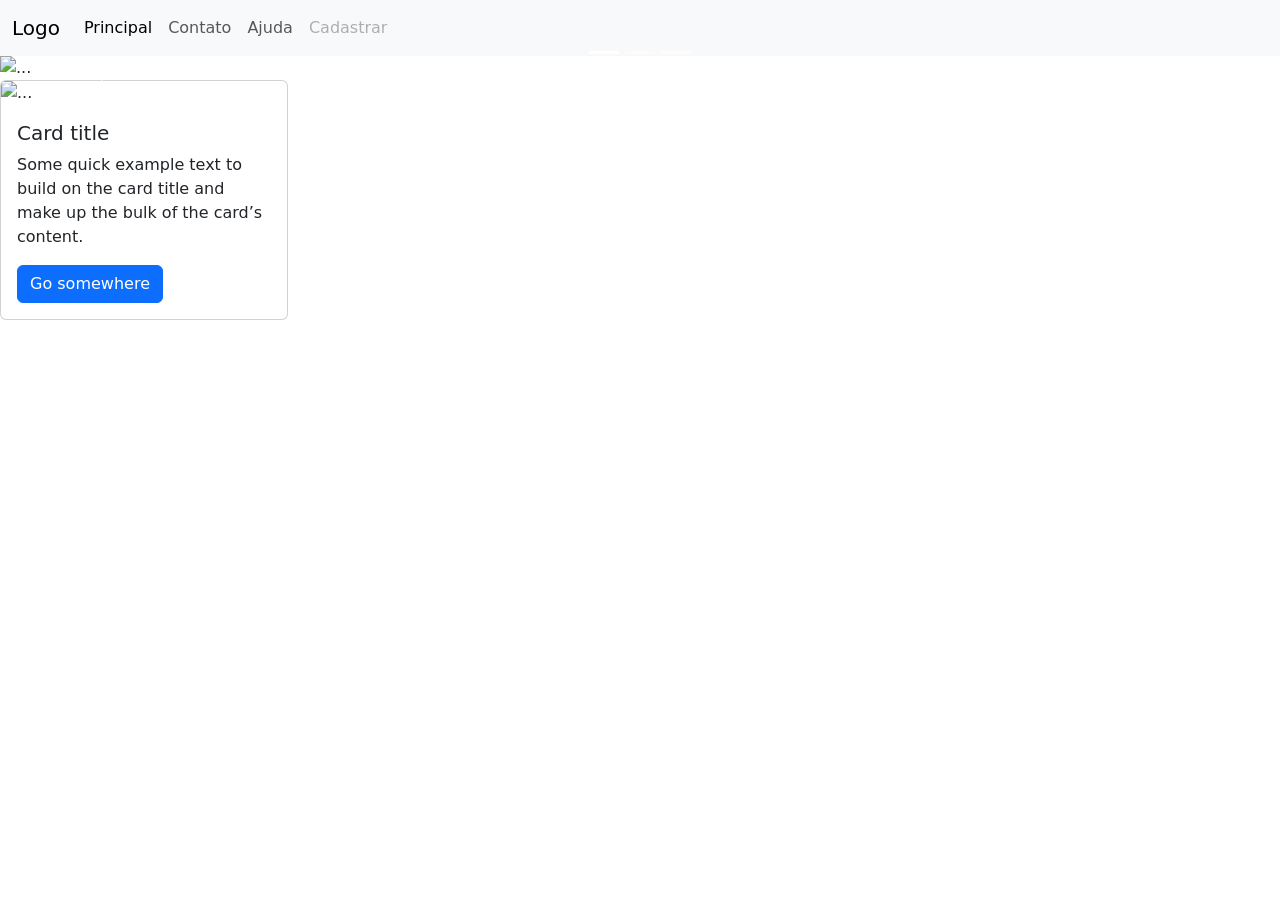
==== index.html @ d116bafe "arquivo swap" ====
<!DOCTYPE html>
<html lang="pt-br">
<head>
    <meta charset="UTF-8">
    <meta name="viewport" content="width=device-width, initial-scale=1.0">
    <title>Perfumaria</title>

    <!-- Bootstrap CSS -->
    <link href="https://cdn.jsdelivr.net/npm/bootstrap@5.3.8/dist/css/bootstrap.min.css" rel="stylesheet" integrity="sha384-sRIl4kxILFvY47J16cr9ZwB07vP4J8+LH7qKQnuqkuIAvNWLzeN8tE5YBujZqJLB" crossorigin="anonymous">

    <!-- Bootstrap Icons -->
    <link rel="stylesheet" href="https://cdn.jsdelivr.net/npm/bootstrap-icons@1.13.1/font/bootstrap-icons.min.css">

    <!-- CSS -->
    <link rel="stylesheet" href="./assets/css/style.css">

</head>
<body>
    
    <!-- CABEÇALHO -->
    <header>

        <!-- NAVBAR -->
        <nav class="navbar navbar-expand-lg bg-body-tertiary">
            <div class="container-fluid">
                <a class="navbar-brand" href="#">Logo</a>
                <button class="navbar-toggler" type="button" data-bs-toggle="collapse" data-bs-target="#navbarNav" aria-controls="navbarNav" aria-expanded="false" aria-label="Toggle navigation">
                <span class="navbar-toggler-icon"></span>
                </button>
                <div class="collapse navbar-collapse" id="navbarNav">
                <ul class="navbar-nav">
                    <li class="nav-item">
                    <a class="nav-link active" aria-current="page" href="#">Principal</a>
                    </li>
                    <li class="nav-item">
                    <a class="nav-link" href="#">Contato</a>
                    </li>
                    <li class="nav-item">
                    <a class="nav-link" href="#">Ajuda</a>
                    </li>
                    <li class="nav-item">
                    <a class="nav-link disabled" aria-disabled="true">Cadastrar</a>
                    </li>
                </ul>
                </div>
            </div>
        </nav>

    </header>

    <main>

        <!-- BANNER -->
        <section>
            <div id="carouselExampleIndicators" class="carousel slide">
                <div class="carousel-indicators">
                    <button type="button" data-bs-target="#carouselExampleIndicators" data-bs-slide-to="0" class="active" aria-current="true" aria-label="Slide 1"></button>
                    <button type="button" data-bs-target="#carouselExampleIndicators" data-bs-slide-to="1" aria-label="Slide 2"></button>
                    <button type="button" data-bs-target="#carouselExampleIndicators" data-bs-slide-to="2" aria-label="Slide 3"></button>
                </div>
                <div class="carousel-inner">
                    <div class="carousel-item active">
                    <img src="..." class="d-block w-100" alt="...">
                    </div>
                    <div class="carousel-item">
                    <img src="..." class="d-block w-100" alt="...">
                    </div>
                    <div class="carousel-item">
                    <img src="..." class="d-block w-100" alt="...">
                    </div>
                </div>
                <button class="carousel-control-prev" type="button" data-bs-target="#carouselExampleIndicators" data-bs-slide="prev">
                    <span class="carousel-control-prev-icon" aria-hidden="true"></span>
                    <span class="visually-hidden">Previous</span>
                </button>
                <button class="carousel-control-next" type="button" data-bs-target="#carouselExampleIndicators" data-bs-slide="next">
                    <span class="carousel-control-next-icon" aria-hidden="true"></span>
                    <span class="visually-hidden">Next</span>
                </button>
            </div>
        </section>

        <!-- CARDS PERFUMES -->
        <section>
            <div class="card" style="width: 18rem;">
                <img src="..." class="card-img-top" alt="...">
                <div class="card-body">
                    <h5 class="card-title">Card title</h5>
                    <p class="card-text">Some quick example text to build on the card title and make up the bulk of the card’s content.</p>
                    <a href="#" class="btn btn-primary">Go somewhere</a>
                </div>
            </div>
        </section>

        <!-- GALERIA -->
        <section></section>

        <!-- CONTATO -->
        <section></section>

    </main>

    <!-- RODAPÉ -->
    <footer>

    </footer>

    <!-- Bootstrap -->
    <script src="https://cdn.jsdelivr.net/npm/bootstrap@5.3.8/dist/js/bootstrap.bundle.min.js" integrity="sha384-FKyoEForCGlyvwx9Hj09JcYn3nv7wiPVlz7YYwJrWVcXK/BmnVDxM+D2scQbITxI" crossorigin="anonymous"></script>

    <!-- SweetAlert2 -->
    <script src="https://cdn.jsdelivr.net/npm/sweetalert2@11"></script>

</body>
</html>
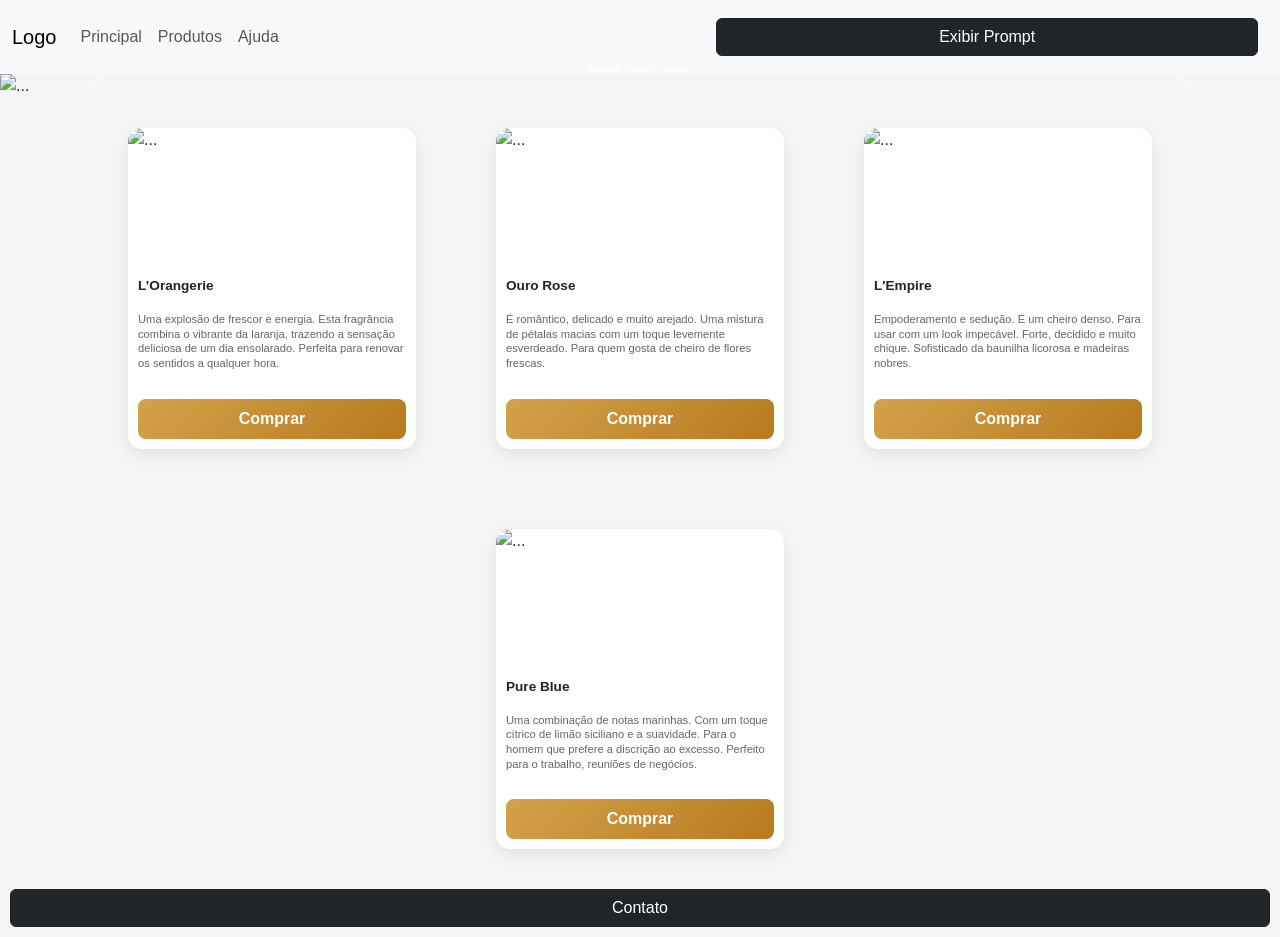
==== commit 1d505e8f: "Escolhas dos botões, programação do css, escolhas das imagens e descrições e  crianção de outra pági" ====
--- a/index.html
+++ b/index.html
@@ -1,12 +1,14 @@
 <!DOCTYPE html>
 <html lang="pt-br">
+
 <head>
     <meta charset="UTF-8">
     <meta name="viewport" content="width=device-width, initial-scale=1.0">
     <title>Perfumaria</title>
 
     <!-- Bootstrap CSS -->
-    <link href="https://cdn.jsdelivr.net/npm/bootstrap@5.3.8/dist/css/bootstrap.min.css" rel="stylesheet" integrity="sha384-sRIl4kxILFvY47J16cr9ZwB07vP4J8+LH7qKQnuqkuIAvNWLzeN8tE5YBujZqJLB" crossorigin="anonymous">
+    <link href="https://cdn.jsdelivr.net/npm/bootstrap@5.3.8/dist/css/bootstrap.min.css" rel="stylesheet"
+        integrity="sha384-sRIl4kxILFvY47J16cr9ZwB07vP4J8+LH7qKQnuqkuIAvNWLzeN8tE5YBujZqJLB" crossorigin="anonymous">
 
     <!-- Bootstrap Icons -->
     <link rel="stylesheet" href="https://cdn.jsdelivr.net/npm/bootstrap-icons@1.13.1/font/bootstrap-icons.min.css">
@@ -14,9 +16,15 @@
     <!-- CSS -->
     <link rel="stylesheet" href="./assets/css/style.css">
 
+    <!-- JS -->
+    <script src="./assets/js/script.js" defer></script>
+
+
+
 </head>
+
 <body>
-    
+
     <!-- CABEÇALHO -->
     <header>
 
@@ -24,24 +32,25 @@
         <nav class="navbar navbar-expand-lg bg-body-tertiary">
             <div class="container-fluid">
                 <a class="navbar-brand" href="#">Logo</a>
-                <button class="navbar-toggler" type="button" data-bs-toggle="collapse" data-bs-target="#navbarNav" aria-controls="navbarNav" aria-expanded="false" aria-label="Toggle navigation">
-                <span class="navbar-toggler-icon"></span>
+                <button class="navbar-toggler" type="button" data-bs-toggle="collapse" data-bs-target="#navbarNav"
+                    aria-controls="navbarNav" aria-expanded="false" aria-label="Toggle navigation">
+                    <span class="navbar-toggler-icon"></span>
                 </button>
                 <div class="collapse navbar-collapse" id="navbarNav">
-                <ul class="navbar-nav">
-                    <li class="nav-item">
-                    <a class="nav-link active" aria-current="page" href="#">Principal</a>
-                    </li>
-                    <li class="nav-item">
-                    <a class="nav-link" href="#">Contato</a>
-                    </li>
-                    <li class="nav-item">
-                    <a class="nav-link" href="#">Ajuda</a>
-                    </li>
-                    <li class="nav-item">
-                    <a class="nav-link disabled" aria-disabled="true">Cadastrar</a>
-                    </li>
-                </ul>
+                    <ul class="navbar-nav">
+                        <li class="nav-item">
+                            <a class="nav-link" aria-current="page" href="./pro">Principal</a>
+                        </li>
+                        <li class="nav-item">
+                            <a class="nav-link" href="./produto.html">Produtos</a>
+                        </li>
+                        <li class="nav-item">
+                            <a class="nav-link" href="#">Ajuda</a>
+                        </li>
+                    </ul>
+                </div>
+                <div class="card-body text-center">
+                    <button id="alertInput" class="btn btn-dark">Exibir Prompt</button>
                 </div>
             </div>
         </nav>
@@ -54,26 +63,31 @@
         <section>
             <div id="carouselExampleIndicators" class="carousel slide">
                 <div class="carousel-indicators">
-                    <button type="button" data-bs-target="#carouselExampleIndicators" data-bs-slide-to="0" class="active" aria-current="true" aria-label="Slide 1"></button>
-                    <button type="button" data-bs-target="#carouselExampleIndicators" data-bs-slide-to="1" aria-label="Slide 2"></button>
-                    <button type="button" data-bs-target="#carouselExampleIndicators" data-bs-slide-to="2" aria-label="Slide 3"></button>
+                    <button type="button" data-bs-target="#carouselExampleIndicators" data-bs-slide-to="0"
+                        class="active" aria-current="true" aria-label="Slide 1"></button>
+                    <button type="button" data-bs-target="#carouselExampleIndicators" data-bs-slide-to="1"
+                        aria-label="Slide 2"></button>
+                    <button type="button" data-bs-target="#carouselExampleIndicators" data-bs-slide-to="2"
+                        aria-label="Slide 3"></button>
                 </div>
                 <div class="carousel-inner">
                     <div class="carousel-item active">
-                    <img src="..." class="d-block w-100" alt="...">
+                        <img src="..." class="d-block w-100" alt="...">
                     </div>
                     <div class="carousel-item">
-                    <img src="..." class="d-block w-100" alt="...">
+                        <img src="..." class="d-block w-100" alt="...">
                     </div>
                     <div class="carousel-item">
-                    <img src="..." class="d-block w-100" alt="...">
+                        <img src="..." class="d-block w-100" alt="...">
                     </div>
                 </div>
-                <button class="carousel-control-prev" type="button" data-bs-target="#carouselExampleIndicators" data-bs-slide="prev">
+                <button class="carousel-control-prev" type="button" data-bs-target="#carouselExampleIndicators"
+                    data-bs-slide="prev">
                     <span class="carousel-control-prev-icon" aria-hidden="true"></span>
                     <span class="visually-hidden">Previous</span>
                 </button>
-                <button class="carousel-control-next" type="button" data-bs-target="#carouselExampleIndicators" data-bs-slide="next">
+                <button class="carousel-control-next" type="button" data-bs-target="#carouselExampleIndicators"
+                    data-bs-slide="next">
                     <span class="carousel-control-next-icon" aria-hidden="true"></span>
                     <span class="visually-hidden">Next</span>
                 </button>
@@ -81,13 +95,49 @@
         </section>
 
         <!-- CARDS PERFUMES -->
-        <section>
+        <section class="cards-container">
             <div class="card" style="width: 18rem;">
-                <img src="..." class="card-img-top" alt="...">
+                <img src="https://images.pexels.com/photos/35806942/pexels-photo-35806942.jpeg" class="card-img-top"
+                    alt="...">
                 <div class="card-body">
-                    <h5 class="card-title">Card title</h5>
-                    <p class="card-text">Some quick example text to build on the card title and make up the bulk of the card’s content.</p>
-                    <a href="#" class="btn btn-primary">Go somewhere</a>
+                    <h5 class="card-title"> L’Orangerie</h5>
+                    <p class="card-text">Uma explosão de frescor e energia. Esta fragrância combina o
+                        vibrante da laranja, trazendo a sensação deliciosa de um dia ensolarado.
+                        Perfeita para renovar os sentidos a qualquer h­­­­­ora.</p>
+                    <a href="#" class="btn btn-primary">Comprar</a>
+                </div>
+            </div>
+
+            <div class="card" style="width: 18rem;">
+                <img src="https://images.pexels.com/photos/7247803/pexels-photo-7247803.jpeg" class="card-img-top"
+                    alt="...">
+                <div class="card-body">
+                    <h5 class="card-title">Ouro Rose</h5>
+                    <p class="card-text">É romântico, delicado e muito arejado. Uma mistura de pétalas macias com um
+                        toque levemente esverdeado. Para quem gosta de cheiro de flores frescas.</p>
+                    <a href="#" class="btn btn-primary">Comprar</a>
+                </div>
+            </div>
+
+            <div class="card" style="width: 18rem;">
+                <img src="https://images.pexels.com/photos/31842240/pexels-photo-31842240.jpeg" class="card-img-top"
+                    alt="...">
+                <div class="card-body">
+                    <h5 class="card-title"> L'Empire</h5>
+                    <p class="card-text">Empoderamento e sedução. É um cheiro denso. Para usar com um look impecável.
+                        Forte, decidido e muito chique. Sofisticado da baunilha licorosa e madeiras nobres.</p>
+                    <a href="#" class="btn btn-primary">Comprar</a>
+                </div>
+            </div>
+
+            <div class="card" style="width: 18rem;">
+                <img src="https://images.pexels.com/photos/36834224/pexels-photo-36834224.jpeg" class="card-img-top" alt="...">
+                <div class="card-body">
+                    <h5 class="card-title">Pure Blue</h5>
+                    <p class="card-text">Uma combinação de notas marinhas. Com um toque cítrico de limão siciliano e a
+                        suavidade. Para o homem que prefere a discrição ao excesso. Perfeito para o trabalho, reuniões
+                        de negócios.</p>
+                    <a href="#" class="btn btn-primary">Comprar</a>
                 </div>
             </div>
         </section>
@@ -96,7 +146,11 @@
         <section></section>
 
         <!-- CONTATO -->
-        <section></section>
+        <section>
+            <div class="card-body text-center">
+                <button id="" class="btn btn-dark">Contato</button>
+            </div>
+        </section>
 
     </main>
 
@@ -105,13 +159,8 @@
 
     </footer>
 
-    <!-- Bootstrap -->
-    <script src="https://cdn.jsdelivr.net/npm/bootstrap@5.3.8/dist/js/bootstrap.bundle.min.js" integrity="sha384-FKyoEForCGlyvwx9Hj09JcYn3nv7wiPVlz7YYwJrWVcXK/BmnVDxM+D2scQbITxI" crossorigin="anonymous"></script>
 
-    <!-- SweetAlert2 -->
-    <script src="https://cdn.jsdelivr.net/npm/sweetalert2@11"></script>
 
 </body>
-</html>
 
-
+</html>
--- a/assets/css/style.css
+++ b/assets/css/style.css
@@ -0,0 +1,99 @@
+.cards-container{
+    display: flex;
+    justify-content: center; /* centraliza horizontalmente */
+    align-items: center;
+    gap: 80px; /* espaço entre os cards */
+    flex-wrap: wrap; /* quebra linha no celular */
+    padding: 30px;
+
+}
+
+.card {
+    width: 10rem;
+    border: none;
+    border-radius: 14px;
+    overflow: hidden;
+    background: #fff;
+    box-shadow: 0 6px 18px rgba(0, 0, 0, 0.08);
+    transition: 0.3s ease;
+    position: relative;
+}
+
+.card:hover {
+    transform: translateY(-8px);
+    box-shadow: 0 12px 28px rgba(0, 0, 0, 0.15);
+}
+
+/* ===== IMAGEM ===== */
+
+.card-img-top {
+    width: 100%;
+    height: 140px;
+    object-fit: cover;
+}
+
+/* ===== CORPO ===== */
+
+.card-body {
+    padding: 10px;
+    display: flex;
+    flex-direction: column;
+    gap: 12px;
+}
+
+/* ===== TÍTULO ===== */
+
+.card-title {
+    font-size: 0.85rem;
+    font-weight: 700;
+    color: #222;
+    margin-bottom: 6px;
+}
+
+/* ===== TEXTO ===== */
+
+.card-text {
+    font-size: 0.7rem;
+    color: #666;
+    line-height: 1.3;
+}
+
+/* ===== BOTÃO ===== */
+
+.btn-primary {
+    margin-top: auto;
+    border: none;
+    border-radius: 8px;
+    padding: 8px;
+    background: linear-gradient(135deg, #d4a24c, #b67a1d);
+    color: white;
+    font-size: 0.75;
+    font-weight: 600;
+    text-align: center;
+    text-decoration: none;
+    transition: 0.3s ease;
+}
+
+.btn-primary:hover {
+    background: linear-gradient(135deg, #b67a1d, #8f5d10);
+    transform: scale(1.03);
+}
+
+/* ===== FUNDO DA PÁGINA ===== */
+
+body {
+    background: #f5f5f5;
+    font-family: Arial, Helvetica, sans-serif;
+}
+
+/* ===== RESPONSIVO ===== */
+
+@media (max-width: 768px) {
+    .card {
+        width: 100%;
+    }
+
+    .card-img-top {
+        height: 240px;
+    }
+}
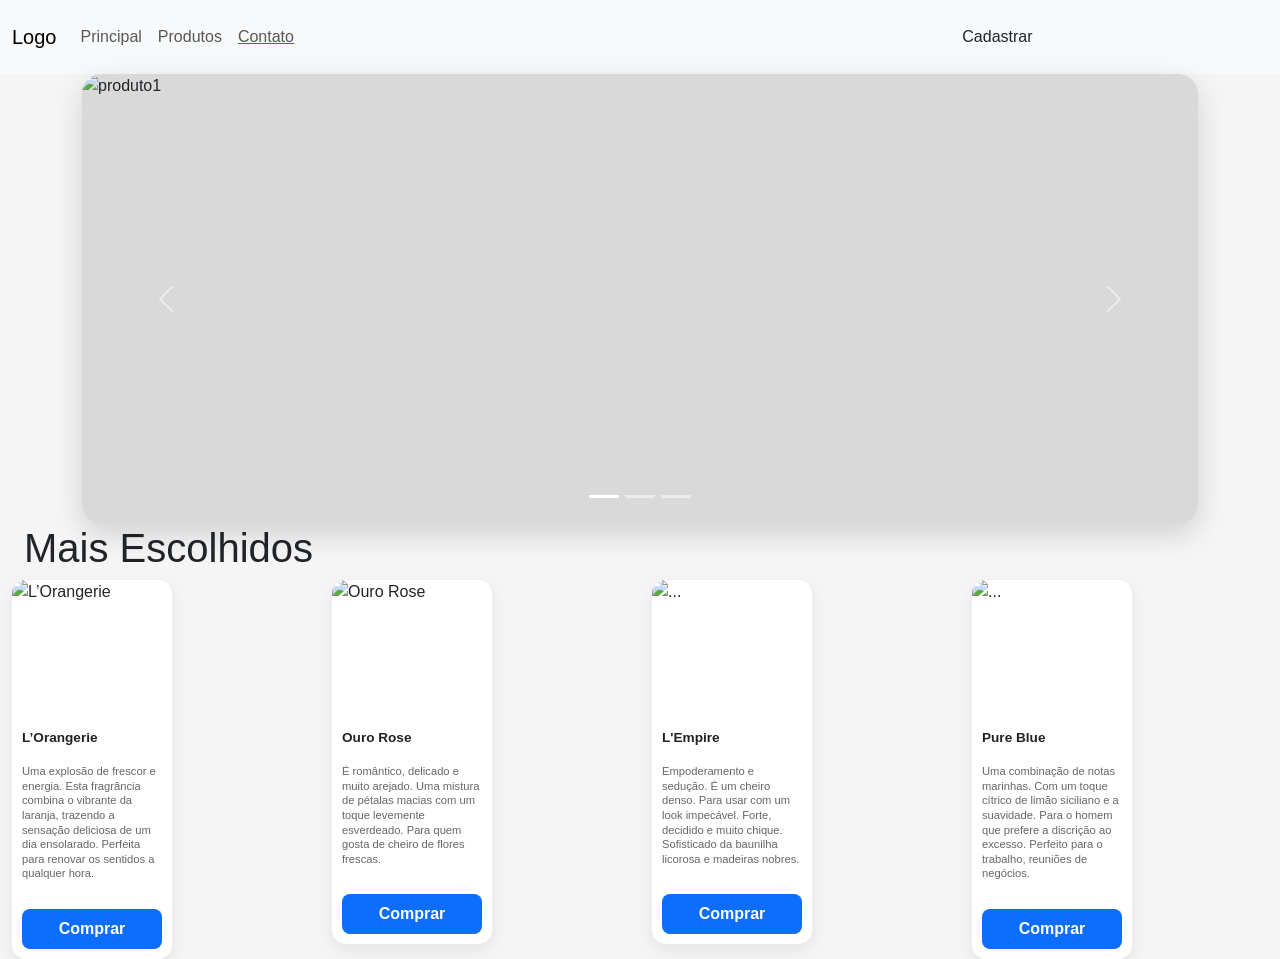
==== commit 0801d8e1: "Tentando formatar os cards Co-authored-by: Lorena Gonçalves <lorenagoncalves02@users.noreply.github." ====
--- a/index.html
+++ b/index.html
@@ -6,12 +6,18 @@
     <meta name="viewport" content="width=device-width, initial-scale=1.0">
     <title>Perfumaria</title>
 
-    <!-- Bootstrap CSS -->
-    <link href="https://cdn.jsdelivr.net/npm/bootstrap@5.3.8/dist/css/bootstrap.min.css" rel="stylesheet"
-        integrity="sha384-sRIl4kxILFvY47J16cr9ZwB07vP4J8+LH7qKQnuqkuIAvNWLzeN8tE5YBujZqJLB" crossorigin="anonymous">
+    <!-- Bootstrap CSS via CDN CSS -->
+    <link href="https://cdn.jsdelivr.net/npm/bootstrap@5.3.5/dist/css/bootstrap.min.css" rel="stylesheet" integrity="sha384-SgOJa3DmI69IUzQ2PVdRZhwQ+dy64/BUtbMJw1MZ8t5HZApcHrRKUc4W0kG879m7" crossorigin="anonymous">
 
-    <!-- Bootstrap Icons -->
-    <link rel="stylesheet" href="https://cdn.jsdelivr.net/npm/bootstrap-icons@1.13.1/font/bootstrap-icons.min.css">
+    
+    <!-- SweetAlert2 CSS via CDN -->
+    <link rel="stylesheet" href="https://cdn.jsdelivr.net/npm/sweetalert2@11.18.0/dist/sweetalert2.min.css">
+    
+    <!-- SweetAlert2 JavaScript via CDN -->
+    <script src="https://cdn.jsdelivr.net/npm/sweetalert2@11.18.0/dist/sweetalert2.all.min.js" defer></script>
+    
+    <!-- Bootstrap JS via CDN JS --> 
+     <script src="https://cdn.jsdelivr.net/npm/bootstrap@5.3.5/dist/js/bootstrap.bundle.min.js" integrity="sha384-k6d4wzSIapyDyv1kpU366/PK5hCdSbCRGRCMv+eplOQJWyd1fbcAu9OCUj5zNLiq" crossorigin="anonymous" defer></script>
 
     <!-- CSS -->
     <link rel="stylesheet" href="./assets/css/style.css">
@@ -19,15 +25,12 @@
     <!-- JS -->
     <script src="./assets/js/script.js" defer></script>
 
-
-
 </head>
 
 <body>
 
     <!-- CABEÇALHO -->
     <header>
-
         <!-- NAVBAR -->
         <nav class="navbar navbar-expand-lg bg-body-tertiary">
             <div class="container-fluid">
@@ -39,18 +42,18 @@
                 <div class="collapse navbar-collapse" id="navbarNav">
                     <ul class="navbar-nav">
                         <li class="nav-item">
-                            <a class="nav-link" aria-current="page" href="./pro">Principal</a>
+                            <a class="nav-link" aria-current="page" href="./index.html">Principal</a>
                         </li>
                         <li class="nav-item">
                             <a class="nav-link" href="./produto.html">Produtos</a>
                         </li>
-                        <li class="nav-item">
-                            <a class="nav-link" href="#">Ajuda</a>
-                        </li>
+                        <a class="nav-item">
+                            <button id="btn-contato" class="nav-link">Contato</button>
+                        </a>
                     </ul>
                 </div>
                 <div class="card-body text-center">
-                    <button id="alertInput" class="btn btn-dark">Exibir Prompt</button>
+                    <button id="alertInput" class="btn " >Cadastrar</button>
                 </div>
             </div>
         </nav>
@@ -60,33 +63,33 @@
     <main>
 
         <!-- BANNER -->
-        <section>
-            <div id="carouselExampleIndicators" class="carousel slide">
+        <section class="container ">
+            <div id="carousel" class="carousel slide">
                 <div class="carousel-indicators">
-                    <button type="button" data-bs-target="#carouselExampleIndicators" data-bs-slide-to="0"
+                    <button type="button" data-bs-target="#carousel" data-bs-slide-to="0"
                         class="active" aria-current="true" aria-label="Slide 1"></button>
-                    <button type="button" data-bs-target="#carouselExampleIndicators" data-bs-slide-to="1"
+                    <button type="button" data-bs-target="#carousel" data-bs-slide-to="1"
                         aria-label="Slide 2"></button>
-                    <button type="button" data-bs-target="#carouselExampleIndicators" data-bs-slide-to="2"
+                    <button type="button" data-bs-target="#carousel" data-bs-slide-to="2"
                         aria-label="Slide 3"></button>
                 </div>
                 <div class="carousel-inner">
                     <div class="carousel-item active">
-                        <img src="..." class="d-block w-100" alt="...">
+                        <img src="https://images.pexels.com/photos/7703038/pexels-photo-7703038.jpeg" class="d-block w-100 h-100" alt="produto1">
                     </div>
                     <div class="carousel-item">
-                        <img src="..." class="d-block w-100" alt="...">
+                        <img src="https://images.pexels.com/photos/9323886/pexels-photo-9323886.jpeg" class="d-block w-100 h-100" alt="produto2">
                     </div>
                     <div class="carousel-item">
-                        <img src="..." class="d-block w-100" alt="...">
+                        <img src="https://images.pexels.com/photos/30970928/pexels-photo-30970928.jpeg" class="d-block w-100 h-100" alt="produto3">
                     </div>
                 </div>
-                <button class="carousel-control-prev" type="button" data-bs-target="#carouselExampleIndicators"
+                <button class="carousel-control-prev" type="button" data-bs-target="#carousel"
                     data-bs-slide="prev">
                     <span class="carousel-control-prev-icon" aria-hidden="true"></span>
                     <span class="visually-hidden">Previous</span>
                 </button>
-                <button class="carousel-control-next" type="button" data-bs-target="#carouselExampleIndicators"
+                <button class="carousel-control-next" type="button" data-bs-target="#carousel"
                     data-bs-slide="next">
                     <span class="carousel-control-next-icon" aria-hidden="true"></span>
                     <span class="visually-hidden">Next</span>
@@ -95,68 +98,65 @@
         </section>
 
         <!-- CARDS PERFUMES -->
-        <section class="cards-container">
-            <div class="card" style="width: 18rem;">
-                <img src="https://images.pexels.com/photos/35806942/pexels-photo-35806942.jpeg" class="card-img-top"
-                    alt="...">
-                <div class="card-body">
-                    <h5 class="card-title"> L’Orangerie</h5>
-                    <p class="card-text">Uma explosão de frescor e energia. Esta fragrância combina o
-                        vibrante da laranja, trazendo a sensação deliciosa de um dia ensolarado.
-                        Perfeita para renovar os sentidos a qualquer h­­­­­ora.</p>
-                    <a href="#" class="btn btn-primary">Comprar</a>
+        <section class="container-fluid  ">
+            
+            <div class="container-fluid">
+                <h1>Mais Escolhidos</h1>
+            </div>
+            <div class="row row-cols-1 row-cols-md-4 g-4">
+                <div class="col">
+                    <div class="card">
+                    <img src="https://images.pexels.com/photos/35806942/pexels-photo-35806942.jpeg" class="card-img-top" alt="L’Orangerie">
+                    <div class="card-body">
+                        <h5 class="card-title">L’Orangerie</h5>
+                        <p class="card-text">Uma explosão de frescor e energia. Esta fragrância combina o
+                            vibrante da laranja, trazendo a sensação deliciosa de um dia ensolarado.
+                            Perfeita para renovar os sentidos a qualquer h­­­­­ora.</p>
+                        <button id="btn-comprar" class="btn btn-primary">Comprar</button>
+                    </div>
+                    </div>
                 </div>
-            </div>
-
-            <div class="card" style="width: 18rem;">
-                <img src="https://images.pexels.com/photos/7247803/pexels-photo-7247803.jpeg" class="card-img-top"
-                    alt="...">
-                <div class="card-body">
-                    <h5 class="card-title">Ouro Rose</h5>
-                    <p class="card-text">É romântico, delicado e muito arejado. Uma mistura de pétalas macias com um
-                        toque levemente esverdeado. Para quem gosta de cheiro de flores frescas.</p>
-                    <a href="#" class="btn btn-primary">Comprar</a>
+                <div class="col">
+                    <div class="card">
+                    <img src="https://images.pexels.com/photos/7247803/pexels-photo-7247803.jpeg" class="card-img-top" alt="Ouro Rose">
+                    <div class="card-body">
+                        <h5 class="card-title">Ouro Rose</h5>
+                        <p class="card-text">É romântico, delicado e muito arejado. Uma mistura de pétalas macias com um
+                            toque levemente esverdeado. Para quem gosta de cheiro de flores frescas.</p>
+                        <button id="btn-comprar" class="btn btn-primary">Comprar</button>
+                    </div>
+                    </div>
                 </div>
-            </div>
-
-            <div class="card" style="width: 18rem;">
-                <img src="https://images.pexels.com/photos/31842240/pexels-photo-31842240.jpeg" class="card-img-top"
-                    alt="...">
-                <div class="card-body">
-                    <h5 class="card-title"> L'Empire</h5>
-                    <p class="card-text">Empoderamento e sedução. É um cheiro denso. Para usar com um look impecável.
-                        Forte, decidido e muito chique. Sofisticado da baunilha licorosa e madeiras nobres.</p>
-                    <a href="#" class="btn btn-primary">Comprar</a>
+                <div class="col">
+                    <div class="card">
+                    <img src="https://images.pexels.com/photos/31842240/pexels-photo-31842240.jpeg" class="card-img-top" alt="...">
+                    <div class="card-body">
+                        <h5 class="card-title">L'Empire</h5>
+                        <p class="card-text">Empoderamento e sedução. É um cheiro denso. Para usar com um look impecável.
+                            Forte, decidido e muito chique. Sofisticado da baunilha licorosa e madeiras nobres.</p>
+                        <button id="btn-comprar" class="btn btn-primary">Comprar</button>
+                    </div>
+                    </div>
                 </div>
-            </div>
-
-            <div class="card" style="width: 18rem;">
-                <img src="https://images.pexels.com/photos/36834224/pexels-photo-36834224.jpeg" class="card-img-top" alt="...">
-                <div class="card-body">
-                    <h5 class="card-title">Pure Blue</h5>
-                    <p class="card-text">Uma combinação de notas marinhas. Com um toque cítrico de limão siciliano e a
-                        suavidade. Para o homem que prefere a discrição ao excesso. Perfeito para o trabalho, reuniões
-                        de negócios.</p>
-                    <a href="#" class="btn btn-primary">Comprar</a>
+                <div class="col">
+                    <div class="card">
+                    <img src="https://images.pexels.com/photos/36834224/pexels-photo-36834224.jpeg" class="card-img-top" alt="...">
+                    <div class="card-body">
+                        <h5 class="card-title">Pure Blue</h5>
+                        <p class="card-text">Uma combinação de notas marinhas. Com um toque cítrico de limão siciliano e a
+                            suavidade. Para o homem que prefere a discrição ao excesso. Perfeito para o trabalho, reuniões
+                            de negócios.</p>
+                        <button id="btn-comprar" class="btn btn-primary">Comprar</button>
+                    </div>
+                    </div>
                 </div>
             </div>
         </section>
-
-        <!-- GALERIA -->
-        <section></section>
-
-        <!-- CONTATO -->
-        <section>
-            <div class="card-body text-center">
-                <button id="" class="btn btn-dark">Contato</button>
-            </div>
-        </section>
-
     </main>
 
     <!-- RODAPÉ -->
     <footer>
-
+        
     </footer>
 
 
--- a/assets/css/style.css
+++ b/assets/css/style.css
@@ -1,9 +1,63 @@
+*{
+    margin: 0;
+    padding: 0;
+    box-sizing: border-box;
+}
+
+/* ===== CONTAINER DO BANNER ===== */
+
+.banner-container {
+    width: 30%;              /* menor largura */
+    margin: 30px auto;       /* centraliza */
+    padding: 0;
+}
+
+/* ===== CAROUSEL ===== */
+
+/* id usado pra conseguir formatar os botoes tambem */
+#carousel {
+    width: 100%;
+    height: 50vh;           
+    min-height: 420px;
+    max-height: 700px;
+
+    overflow: hidden;
+    position: relative;
+
+    border-radius: 20px;
+    background-color: #d9d9d9;
+    box-shadow: 0 10px 30px rgba(0,0,0,0.15);
+}
+
+/* ===== ÁREA INTERNA ===== */
+
+.carousel-inner {
+    width: 100%;
+    height: 100%;
+}
+
+.carousel-item {
+    width: 100%;
+    height: 100%;
+}
+
+/* ===== IMAGENS ===== */
+
+.carousel-item img {
+    object-fit: cover;
+    display: block;
+}
+
+
+
+/* CARDS */
 .cards-container{
     display: flex;
-    justify-content: center; /* centraliza horizontalmente */
+    flex-direction: column;
+    justify-content: center;
     align-items: center;
-    gap: 80px; /* espaço entre os cards */
-    flex-wrap: wrap; /* quebra linha no celular */
+    gap: 80px; 
+    flex-wrap: wrap; 
     padding: 30px;
 
 }
@@ -19,12 +73,6 @@
     position: relative;
 }
 
-.card:hover {
-    transform: translateY(-8px);
-    box-shadow: 0 12px 28px rgba(0, 0, 0, 0.15);
-}
-
-/* ===== IMAGEM ===== */
 
 .card-img-top {
     width: 100%;
@@ -32,7 +80,6 @@
     object-fit: cover;
 }
 
-/* ===== CORPO ===== */
 
 .card-body {
     padding: 10px;
@@ -41,7 +88,6 @@
     gap: 12px;
 }
 
-/* ===== TÍTULO ===== */
 
 .card-title {
     font-size: 0.85rem;
@@ -50,7 +96,6 @@
     margin-bottom: 6px;
 }
 
-/* ===== TEXTO ===== */
 
 .card-text {
     font-size: 0.7rem;
@@ -58,42 +103,21 @@
     line-height: 1.3;
 }
 
-/* ===== BOTÃO ===== */
 
 .btn-primary {
     margin-top: auto;
     border: none;
     border-radius: 8px;
     padding: 8px;
-    background: linear-gradient(135deg, #d4a24c, #b67a1d);
     color: white;
     font-size: 0.75;
     font-weight: 600;
     text-align: center;
     text-decoration: none;
-    transition: 0.3s ease;
 }
-
-.btn-primary:hover {
-    background: linear-gradient(135deg, #b67a1d, #8f5d10);
-    transform: scale(1.03);
-}
-
-/* ===== FUNDO DA PÁGINA ===== */
 
 body {
     background: #f5f5f5;
     font-family: Arial, Helvetica, sans-serif;
 }
 
-/* ===== RESPONSIVO ===== */
-
-@media (max-width: 768px) {
-    .card {
-        width: 100%;
-    }
-
-    .card-img-top {
-        height: 240px;
-    }
-}
